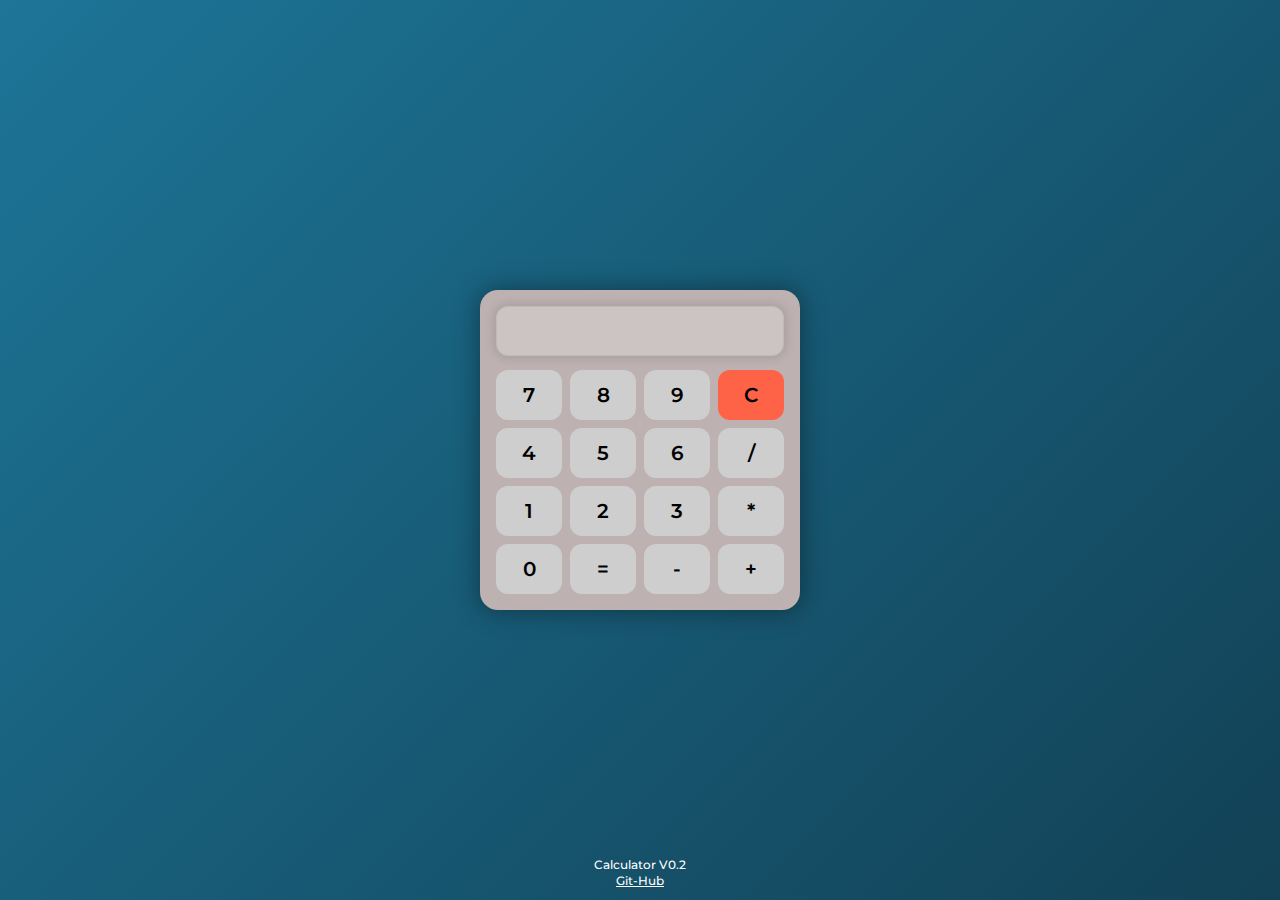
==== index.html @ 0d032e84 "Push" ====
<!DOCTYPE html>
<html lang="en">
  <head>
    <meta charset="UTF-8" />
    <meta name="viewport" content="width=device-width, initial-scale=1.0" />
    <title>Calculator-V0.2</title>
    <link rel="stylesheet" href="./global-styles.css" />
  </head>
  <body>
    <div class="help-block">
      <div class="main-content-block">
        <input type="text" id="display" disabled />
        <div class="btn-box">
          <button class="main-btn-style">7</button>
          <button class="main-btn-style">8</button>
          <button class="main-btn-style">9</button>
          <button class="main-btn-style add-style-c">C</button>

          <button class="main-btn-style">4</button>
          <button class="main-btn-style">5</button>
          <button class="main-btn-style">6</button>
          <button class="main-btn-style">/</button>

          <button class="main-btn-style">1</button>
          <button class="main-btn-style">2</button>
          <button class="main-btn-style">3</button>
          <button class="main-btn-style">*</button>

          <button class="main-btn-style add-m">0</button>
          <button class="main-btn-style add-m">=</button>
          <button class="main-btn-style add-m">-</button>
          <button class="main-btn-style add-m">+</button>
        </div>
      </div>
    </div>
    <div class="calc-info-box">
      <p class="calc-info-txt">Calculator V0.2</p>
      <a href="https://github.com/BogdanKhrul/Calculator-v0.2" class="calc-info-link" target="_blank">Git-Hub</a>
    </div>
    <script src="./main.js"></script>
  </body>
</html>
---- global-styles.css ----
@import url('https://fonts.googleapis.com/css2?family=Montserrat:wght@400;600&display=swap');

* {
  box-sizing: border-box;
  font-family: 'Montserrat', sans-serif;
  font-size: 20px;
  font-weight: 600;
}

body {
  margin: 0;
  padding: 0;
  background: linear-gradient(135deg, rgb(29, 117, 151) 0%, rgb(18, 65, 85) 100%);
}

button {
  padding: 0;
}

.help-block {
  display: flex;
  align-items: center;
  justify-content: center;
  height: 100vh;
}

.main-content-block {
  background-color: #beb1b1;
  width: 320px;
  border-radius: 18px;
  padding: 16px;
box-shadow: 0px 0px 25px 2px rgba(0,0,0,0.35);
}

.btn-box {
  display: flex;
  flex-wrap: wrap;
  justify-content: space-between;
  gap: 2px;
}

.main-btn-style {
  cursor: pointer;
  width: 60px;
  height: 50px;
  background-color: #cecece;
  border: none;
  border-radius: 12px;
  width: calc((100% - 24px) / 4);
  margin-bottom: 6px;
}

.main-btn-style:hover {
  background-color: #c0c0c0;
  box-shadow: 0px 0px 15px 5px rgba(0, 0, 0, 0.15);
}

.main-btn-style:active {
  background-color: #b3b3b3;
  transform: scale(0.95);
}

#display {
  margin-bottom: 14px;
  width: 100%;
  height: 50px;
  border-radius: 12px;
  border: 1px solid #bbbbbb;
  box-shadow: 0px 0px 8px 3px rgba(0, 0, 0, 0.1);
}

.add-style-c {
  background-color: tomato;
  border: none;
}

.add-style-c:hover {
  background-color: rgb(255, 87, 57);
}

.add-style-c:active {
  background-color: rgb(255, 77, 45);
}

.add-m {
  margin: 0;
}

.calc-info-box {
  position: relative;
}

.calc-info-txt {
  position: absolute;
  bottom: 16px;
  left: 50%;
  transform: translate(-50%);
  font-size: 12px;
  color: white;
  font-weight: 500;
}

.calc-info-link {
  position: absolute;
  bottom: 12px;
  left: 50%;
  transform: translate(-50%);
  font-size: 12px;
  color: white;
  font-weight: 500;
}
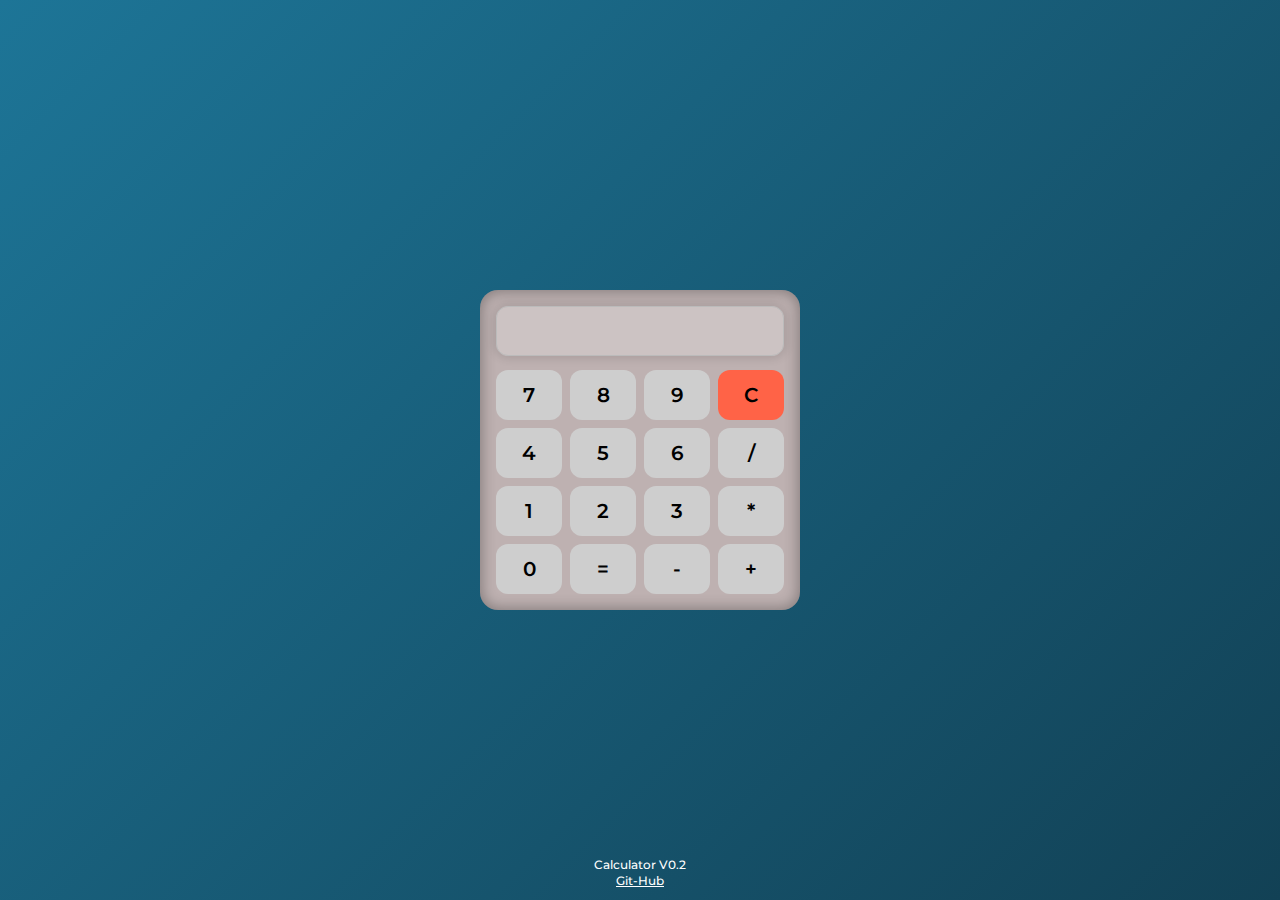
==== commit 16e86428: "ix" ====
--- a/index.html
+++ b/index.html
@@ -11,25 +11,25 @@
       <div class="main-content-block">
         <input type="text" id="display" disabled />
         <div class="btn-box">
-          <button class="main-btn-style">7</button>
-          <button class="main-btn-style">8</button>
-          <button class="main-btn-style">9</button>
-          <button class="main-btn-style add-style-c">C</button>
+          <button id="btn-seven" class="main-btn-style">7</button>
+          <button id="btn-eight" class="main-btn-style">8</button>
+          <button id="btn-nine" class="main-btn-style">9</button>
+          <button id="btn-c" class="main-btn-style add-style-c">C</button>
 
-          <button class="main-btn-style">4</button>
-          <button class="main-btn-style">5</button>
-          <button class="main-btn-style">6</button>
-          <button class="main-btn-style">/</button>
+          <button id="btn-four" class="main-btn-style">4</button>
+          <button id="btn-five" class="main-btn-style">5</button>
+          <button id="btn-six" class="main-btn-style">6</button>
+          <button id="btn-divide" class="main-btn-style">/</button>
 
-          <button class="main-btn-style">1</button>
-          <button class="main-btn-style">2</button>
-          <button class="main-btn-style">3</button>
-          <button class="main-btn-style">*</button>
+          <button id="btn-one" class="main-btn-style">1</button>
+          <button id="btn-two" class="main-btn-style">2</button>
+          <button id="btn-three" class="main-btn-style">3</button>
+          <button id="btn-multiply" class="main-btn-style">*</button>
 
-          <button class="main-btn-style add-m">0</button>
-          <button class="main-btn-style add-m">=</button>
-          <button class="main-btn-style add-m">-</button>
-          <button class="main-btn-style add-m">+</button>
+          <button id="btn-zero" class="main-btn-style add-m">0</button>
+          <button id="btn-equals" class="main-btn-style add-m">=</button>
+          <button id="btn-minus" class="main-btn-style add-m">-</button>
+          <button id="btn-plus" class="main-btn-style add-m">+</button>
         </div>
       </div>
     </div>
--- a/global-styles.css
+++ b/global-styles.css
@@ -29,7 +29,8 @@
   width: 320px;
   border-radius: 18px;
   padding: 16px;
-box-shadow: 0px 0px 25px 2px rgba(0,0,0,0.35);
+  box-shadow: 0px 0px 50px 12px rgba(0, 0, 59, 0.5);
+  box-shadow: inset 0px 0px 14px 2px rgb(0, 0, 0, 0.3);
 }
 
 .btn-box {
@@ -48,6 +49,10 @@
   border-radius: 12px;
   width: calc((100% - 24px) / 4);
   margin-bottom: 6px;
+  display: flex;
+  justify-content: center;
+  align-items: center;
+  transition: transform 150ms cubic-bezier(0.075, 0.82, 0.165, 1);
 }
 
 .main-btn-style:hover {
@@ -67,6 +72,7 @@
   border-radius: 12px;
   border: 1px solid #bbbbbb;
   box-shadow: 0px 0px 8px 3px rgba(0, 0, 0, 0.1);
+  color: black;
 }
 
 .add-style-c {
